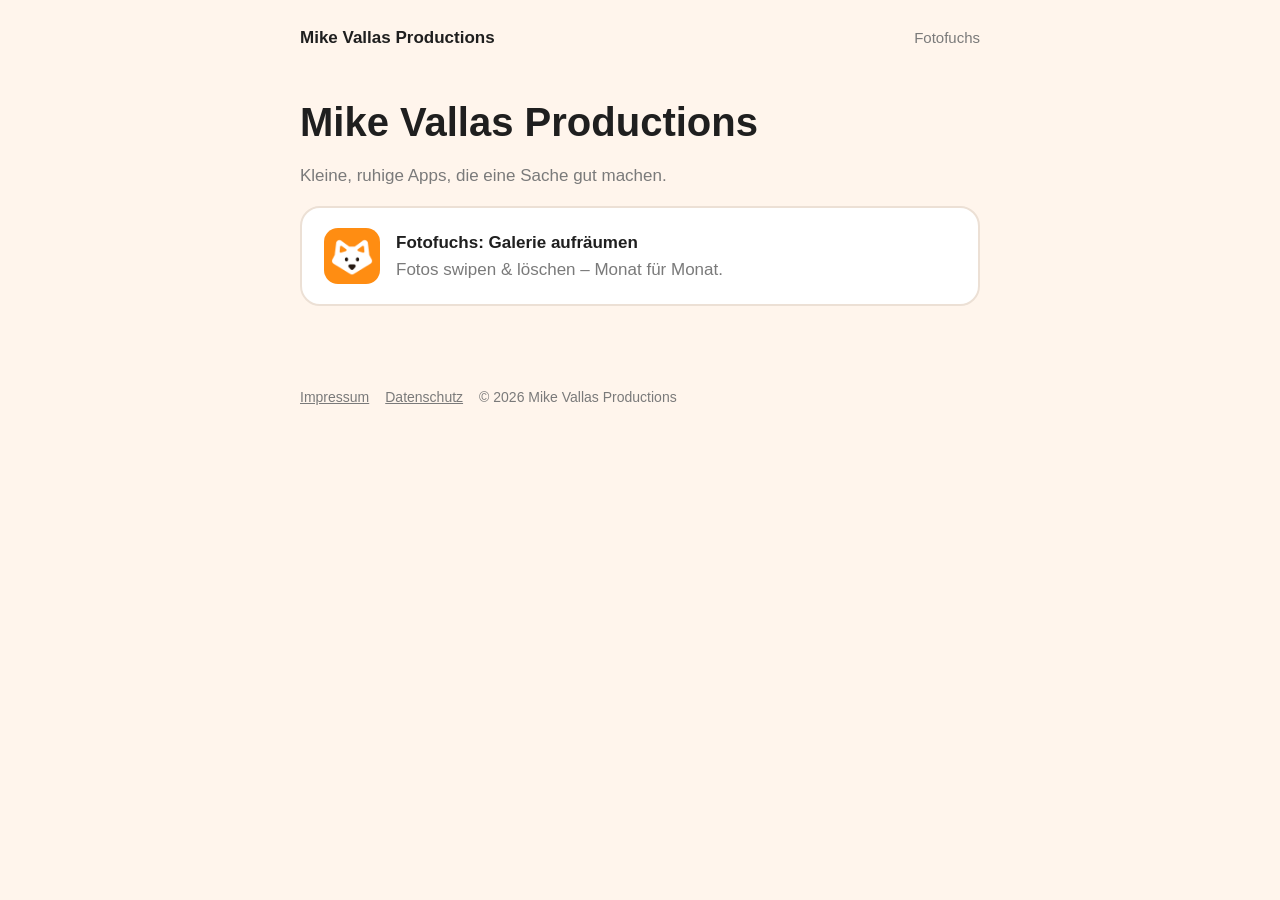
==== index.html @ 7e83cf75 "Website: Übersicht, Impressum, Datenschutz, Fotofuchs-Seiten Co-Authored-By: Claude Opus 5.5 <norepl" ====
<!doctype html>
<html lang="de">
<head>
<meta charset="utf-8">
<meta name="viewport" content="width=device-width, initial-scale=1">
<title>Mike Vallas Productions</title>
<link rel="stylesheet" href="style.css">
<link rel="icon" href="fotofuchs/icon.png">
</head>
<body>
<header><a class="brand" href="">Mike Vallas Productions</a><nav><a href="fotofuchs/">Fotofuchs</a></nav></header>
<main>
<h1>Mike Vallas Productions</h1>
<p class="muted">Kleine, ruhige Apps, die eine Sache gut machen.</p>
<a class="card" href="fotofuchs/"><img class="icon" src="fotofuchs/icon.png" alt=""><div><strong>Fotofuchs: Galerie aufräumen</strong><br><span class="muted">Fotos swipen &amp; löschen – Monat für Monat.</span></div></a>

</main>
<footer><a href="impressum/">Impressum</a><a href="datenschutz/">Datenschutz</a>© 2026 Mike Vallas Productions</footer>
</body>
</html>
---- style.css ----
:root{--bg:#fff5ec;--card:#fff;--text:#1f1f1f;--muted:#7a7a7a;--border:#ece0d5;--accent:#ff8c1a}
@media (prefers-color-scheme:dark){:root{--bg:#1c1814;--card:#262019;--text:#f3ece6;--muted:#a89c91;--border:#3a3128}}
*{box-sizing:border-box}
html{-webkit-text-size-adjust:100%}
body{margin:0;background:var(--bg);color:var(--text);font:17px/1.6 ui-rounded,-apple-system,BlinkMacSystemFont,"SF Pro Rounded","Segoe UI",Roboto,sans-serif}
main{max-width:720px;margin:0 auto;padding:40px 20px 64px}
header{max-width:720px;margin:0 auto;padding:24px 20px 0;display:flex;justify-content:space-between;align-items:center;gap:12px;flex-wrap:wrap}
header a.brand{font-weight:800;color:var(--text);text-decoration:none}
nav a{color:var(--muted);text-decoration:none;margin-left:16px;font-size:15px}
nav a:hover{color:var(--text)}
h1{font-size:clamp(28px,6vw,40px);line-height:1.15;margin:8px 0 16px;font-weight:800}
h2{font-size:21px;margin:32px 0 8px}
p,li{color:var(--text)}
.muted{color:var(--muted)}
a{color:var(--accent)}
.card{background:var(--card);border:2px solid var(--border);border-radius:20px;padding:20px 22px;margin:16px 0;text-decoration:none;color:var(--text);display:flex;gap:16px;align-items:center}
.card:hover{border-color:var(--accent)}
.icon{width:56px;height:56px;border-radius:14px;flex:none}
.btn{display:inline-block;background:var(--accent);color:#fff;font-weight:700;text-decoration:none;padding:14px 26px;border-radius:999px;margin:8px 0}
footer{max-width:720px;margin:0 auto;padding:0 20px 40px;color:var(--muted);font-size:14px}
footer a{color:var(--muted);margin-right:16px}
dl dt{font-weight:700;margin-top:16px}dl dd{margin:4px 0 0}
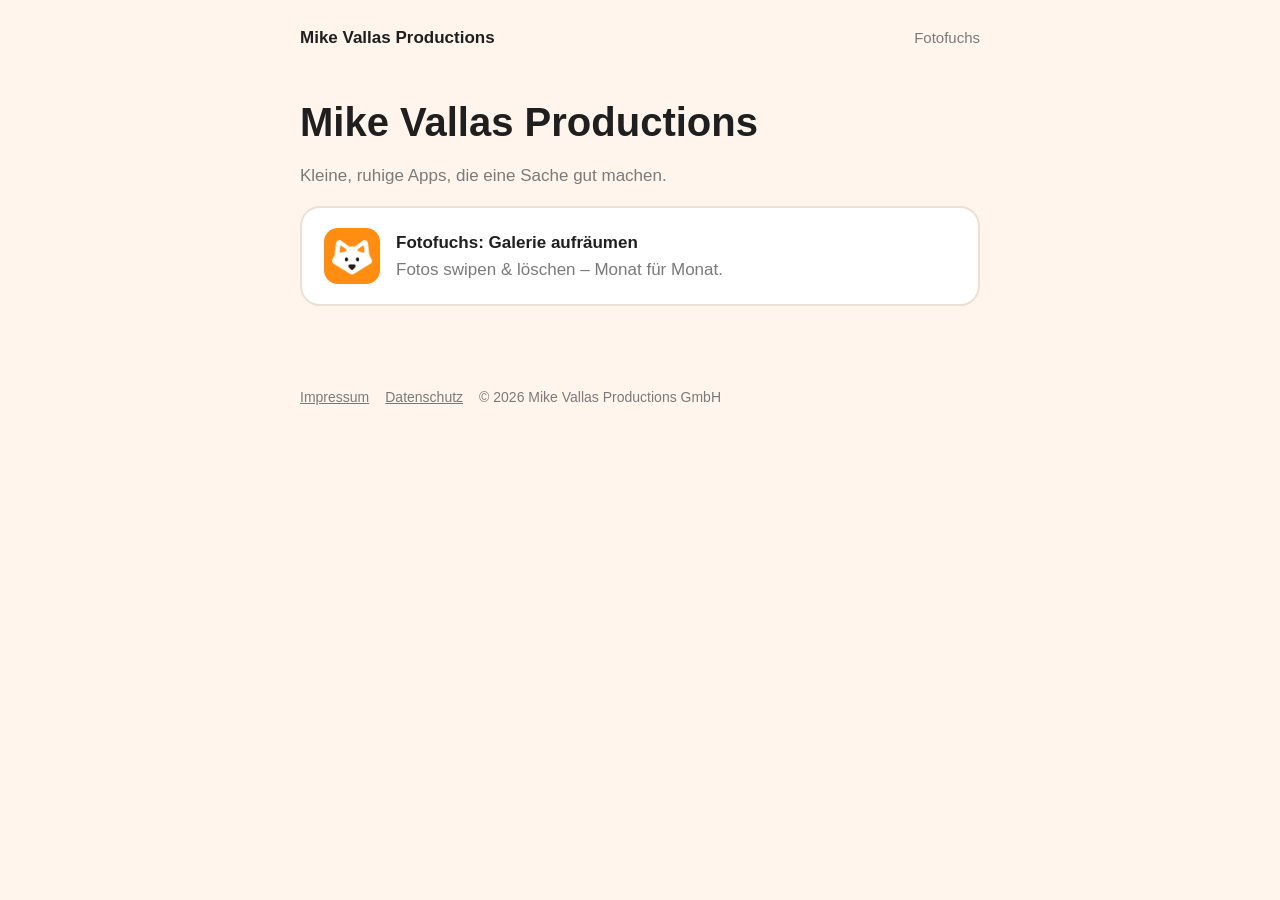
==== commit 75c8efd3: "Impressum und Datenschutz für Mike Vallas Productions GmbH (Österreich) Co-Authored-By: Claude Opus " ====
--- a/index.html
+++ b/index.html
@@ -15,6 +15,6 @@
 <a class="card" href="fotofuchs/"><img class="icon" src="fotofuchs/icon.png" alt=""><div><strong>Fotofuchs: Galerie aufräumen</strong><br><span class="muted">Fotos swipen &amp; löschen – Monat für Monat.</span></div></a>
 
 </main>
-<footer><a href="impressum/">Impressum</a><a href="datenschutz/">Datenschutz</a>© 2026 Mike Vallas Productions</footer>
+<footer><a href="impressum/">Impressum</a><a href="datenschutz/">Datenschutz</a>© 2026 Mike Vallas Productions GmbH</footer>
 </body>
 </html>
